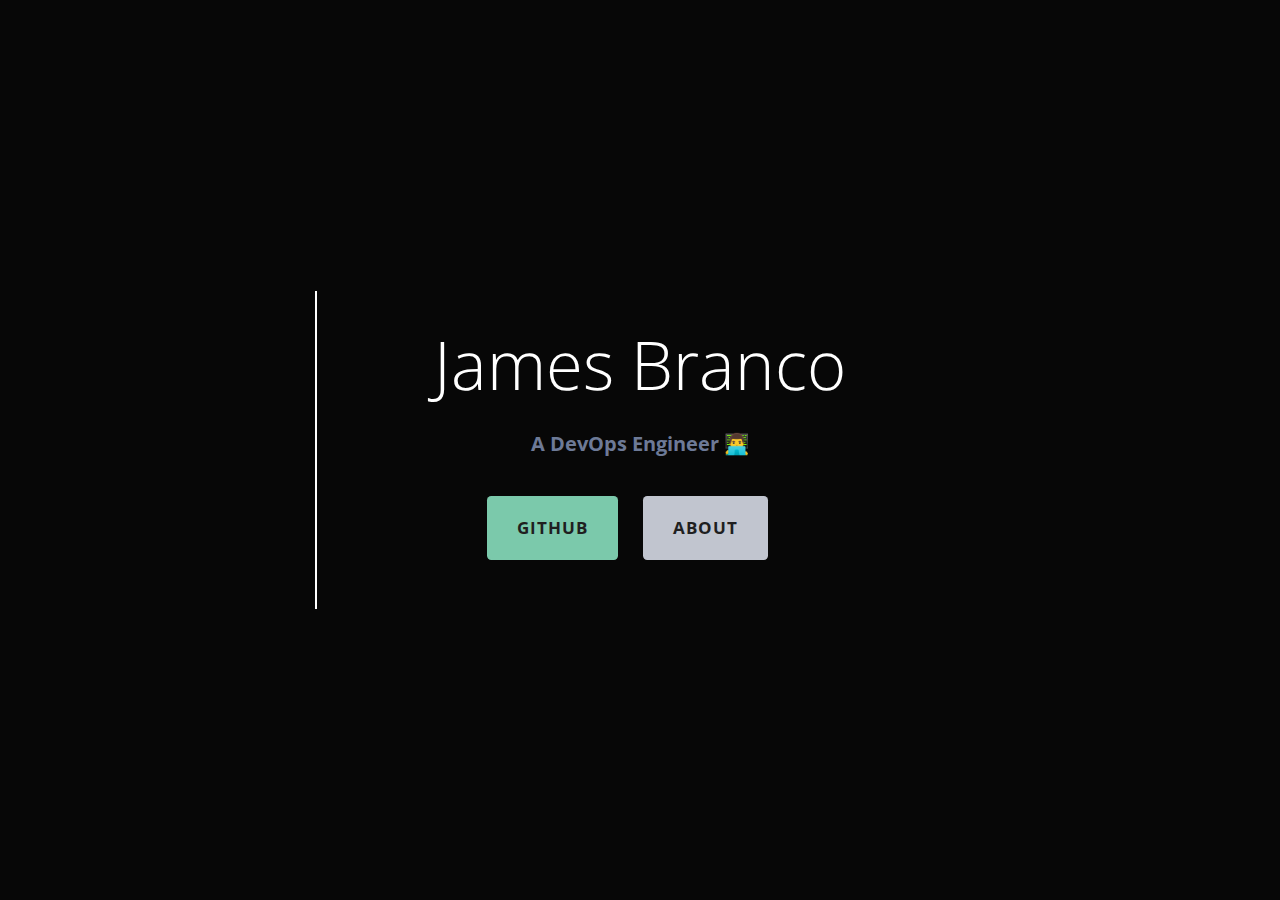
==== index.html @ d65df92a "yeet" ====
<!doctype html>
<html lang="en" class="no-js">
<head>
	<meta charset="UTF-8">
	<meta name="viewport" content="width=device-width, initial-scale=1">

	<link href='https://fonts.googleapis.com/css?family=Open+Sans:300,700,400' rel='stylesheet' type='text/css'>

	<link rel="stylesheet" href="dev/css/reset.css"> <!-- CSS reset -->
	<link rel="stylesheet" href="dev/css/style.css"> <!-- Resource style -->
	<script src="js/modernizr.js"></script> <!-- Modernizr -->
  	
	<title>branconet</title>
</head>
<body>
<section class="cd-intro">
	<div class="cd-intro-content mask-2">
		<div class="content-wrapper">
			<div>
				<h1>James Branco</h1>
				<p>A DevOps Engineer 👨‍💻</p>
				<p></p>
				<p></p>
				<div class="action-wrapper">
					<a href="https://github.com/jtmb/" class="cd-btn main-action">GitHub</a>
					<a href="/dev/index.html" class="cd-btn">About</a>
					<p></p>
					<p></p>
					<p></p>
					<p></p>
					<!-- <div class="action-wrapper">
						<a href="https://www.linkedin.com/in/james-monteiro-branco-0ab7a688/" class="cd-btn main-action">Linkdin</a>
						<a href="https://blog.branconet.com" class="cd-btn">Projects</a>			 -->
				</div>
			</div>
		</div>
	</div>
</section>
	
<script src="dev/js/jquery-2.1.4.js"></script>
<script src="dev/js/main.js"></script> <!-- Resource jQuery -->
</body>
</html>
---- dev/css/style.css ----
/* -------------------------------- 

Primary style

-------------------------------- */
*, *::after, *::before {
  box-sizing: border-box;
}

html {
  font-size: 80%;
}

body {
  font-size: 1.6rem;
  font-family: "Open Sans", sans-serif;
  color: #040404;
  background-color: #ffffff;
}

a {
  color: #070707;
  text-decoration: none;
}

/* -------------------------------- 

General Style

-------------------------------- */
.cd-intro {
  position: relative;
  height: 100vh;
  width: 100%;
  /* vertically align its content */
  display: table;
  background: #0f0f0f;
  overflow: hidden;
}

.cd-intro-content {
  /* vertically align inside its parent BACKGROUND IMAGE */ 
  display: table-cell;
  vertical-align: middle;
  text-align: center;
  padding: 0 5%;
  background: #070707;
  -webkit-font-smoothing: antialiased;
  -moz-osx-font-smoothing: grayscale;
}
.cd-intro-content h1 {
  font-size: 2.4rem;
  color: #ffffff;
}
.cd-intro-content p {
  font-size: 1.4rem;
  font-weight: 700;
  line-height: 1.4;
  margin: 1em 0;
  color: #6d7a97;
}
.cd-intro-content .action-wrapper {
  display: inline-block;
}
.cd-intro-content .action-wrapper::after {
  clear: both;
  content: "";
  display: table;
}
.cd-intro-content .action-wrapper > * {
  float: left;
}
@media only screen and (min-width: 768px) {
  .cd-intro-content h1 {
    font-size: 5.2rem;
    font-weight: 300;
  }
  .cd-intro-content p {
    font-size: 1.6rem;
    margin: 1.5em 0 1.9em;
  }
}
/* BUTTONS HERE */
.cd-btn {
  display: inline-block;
  padding: 1.2em 1.4em;
  font-size: 1.3rem;
  color: #201f1f;
  text-transform: uppercase;
  font-weight: bold;
  letter-spacing: 1px;
  background-color: #c1c5cf;
  border-radius: .25em;
  margin-right: 1.5em;
}
/* this one to add more buttons (3x) */
.cd-btn:nth-of-type(4x) {
  margin-right: 0;
}
.cd-btn.main-action {
  background-color: #7bc9ab;
}
.cd-btn.second-action {
  background-color: #7bb9c9;
}
@media only screen and (min-width: 480px) {
  .cd-btn {
    padding: 1.2em 1.6em;
  }
}
@media only screen and (min-width: 768px) {
  .cd-btn {
    padding: 1.4em 1.8em;
  }
}

.cd-intro-content h1,
.cd-intro-content h1 span,
.cd-intro-content p,
.cd-intro-content .cd-btn {
  opacity: 0;
  -webkit-animation-duration: 0.8s;
  -moz-animation-duration: 0.8s;
  animation-duration: 0.8s;
  -webkit-animation-delay: 0.3s;
  -moz-animation-delay: 0.3s;
  animation-delay: 0.3s;
  -webkit-animation-fill-mode: forwards;
  -moz-animation-fill-mode: forwards;
  animation-fill-mode: forwards;
}
.no-cssanimations .cd-intro-content h1, .no-cssanimations
.cd-intro-content h1 span, .no-cssanimations
.cd-intro-content p, .no-cssanimations
.cd-intro-content .cd-btn {
  opacity: 1;
}

/* -------------------------------- 

Bouncy 

-------------------------------- */
.bouncy.cd-intro-content h1 {
  -webkit-animation-name: cd-bounce-right;
  -moz-animation-name: cd-bounce-right;
  animation-name: cd-bounce-right;
}

.bouncy.cd-intro-content p {
  -webkit-animation-name: cd-bounce-left;
  -moz-animation-name: cd-bounce-left;
  animation-name: cd-bounce-left;
}

.bouncy.cd-intro-content h1,
.bouncy.cd-intro-content p {
  -webkit-animation-duration: 0.6s;
  -moz-animation-duration: 0.6s;
  animation-duration: 0.6s;
}

.bouncy.cd-intro-content .cd-btn {
  -webkit-animation-name: cd-bounce-rotate;
  -moz-animation-name: cd-bounce-rotate;
  animation-name: cd-bounce-rotate;
}

.bouncy.cd-intro-content .cd-btn {
  -webkit-animation-duration: 0.5s;
  -moz-animation-duration: 0.5s;
  animation-duration: 0.5s;
}

.bouncy.cd-intro-content .cd-btn.main-action {
  -webkit-animation-delay: 0.4s;
  -moz-animation-delay: 0.4s;
  animation-delay: 0.4s;
}

@-webkit-keyframes cd-bounce-right {
  0% {
    opacity: .2;
    -webkit-transform: translateX(-200px);
  }
  60% {
    opacity: .7;
    -webkit-transform: translateX(15px);
  }
  100% {
    opacity: 1;
    -webkit-transform: translateX(0);
  }
}
@-moz-keyframes cd-bounce-right {
  0% {
    opacity: .2;
    -moz-transform: translateX(-200px);
  }
  60% {
    opacity: .7;
    -moz-transform: translateX(15px);
  }
  100% {
    opacity: 1;
    -moz-transform: translateX(0);
  }
}
@keyframes cd-bounce-right {
  0% {
    opacity: .2;
    -webkit-transform: translateX(-200px);
    -moz-transform: translateX(-200px);
    -ms-transform: translateX(-200px);
    -o-transform: translateX(-200px);
    transform: translateX(-200px);
  }
  60% {
    opacity: .7;
    -webkit-transform: translateX(15px);
    -moz-transform: translateX(15px);
    -ms-transform: translateX(15px);
    -o-transform: translateX(15px);
    transform: translateX(15px);
  }
  100% {
    opacity: 1;
    -webkit-transform: translateX(0);
    -moz-transform: translateX(0);
    -ms-transform: translateX(0);
    -o-transform: translateX(0);
    transform: translateX(0);
  }
}
@-webkit-keyframes cd-bounce-left {
  0% {
    opacity: .2;
    -webkit-transform: translateX(200px);
  }
  60% {
    opacity: .7;
    -webkit-transform: translateX(-15px);
  }
  100% {
    opacity: 1;
    -webkit-transform: translateX(0);
  }
}
@-moz-keyframes cd-bounce-left {
  0% {
    opacity: .2;
    -moz-transform: translateX(200px);
  }
  60% {
    opacity: .7;
    -moz-transform: translateX(-15px);
  }
  100% {
    opacity: 1;
    -moz-transform: translateX(0);
  }
}
@keyframes cd-bounce-left {
  0% {
    opacity: .2;
    -webkit-transform: translateX(200px);
    -moz-transform: translateX(200px);
    -ms-transform: translateX(200px);
    -o-transform: translateX(200px);
    transform: translateX(200px);
  }
  60% {
    opacity: .7;
    -webkit-transform: translateX(-15px);
    -moz-transform: translateX(-15px);
    -ms-transform: translateX(-15px);
    -o-transform: translateX(-15px);
    transform: translateX(-15px);
  }
  100% {
    opacity: 1;
    -webkit-transform: translateX(0);
    -moz-transform: translateX(0);
    -ms-transform: translateX(0);
    -o-transform: translateX(0);
    transform: translateX(0);
  }
}
@-webkit-keyframes cd-bounce-rotate {
  0% {
    opacity: .2;
    -webkit-transform: perspective(800px) rotateX(-80deg);
  }
  20% {
    opacity: 1;
  }
  60% {
    -webkit-transform: perspective(800px) rotateX(20deg);
  }
  100% {
    opacity: 1;
    -webkit-transform: perspective(800px) rotateX(0);
  }
}
@-moz-keyframes cd-bounce-rotate {
  0% {
    opacity: .2;
    -moz-transform: perspective(800px) rotateX(-80deg);
  }
  20% {
    opacity: 1;
  }
  60% {
    -moz-transform: perspective(800px) rotateX(20deg);
  }
  100% {
    opacity: 1;
    -moz-transform: perspective(800px) rotateX(0);
  }
}
@keyframes cd-bounce-rotate {
  0% {
    opacity: .2;
    -webkit-transform: perspective(800px) rotateX(-80deg);
    -moz-transform: perspective(800px) rotateX(-80deg);
    -ms-transform: perspective(800px) rotateX(-80deg);
    -o-transform: perspective(800px) rotateX(-80deg);
    transform: perspective(800px) rotateX(-80deg);
  }
  20% {
    opacity: 1;
  }
  60% {
    -webkit-transform: perspective(800px) rotateX(20deg);
    -moz-transform: perspective(800px) rotateX(20deg);
    -ms-transform: perspective(800px) rotateX(20deg);
    -o-transform: perspective(800px) rotateX(20deg);
    transform: perspective(800px) rotateX(20deg);
  }
  100% {
    opacity: 1;
    -webkit-transform: perspective(800px) rotateX(0);
    -moz-transform: perspective(800px) rotateX(0);
    -ms-transform: perspective(800px) rotateX(0);
    -o-transform: perspective(800px) rotateX(0);
    transform: perspective(800px) rotateX(0);
  }
}
/* -------------------------------- 

Cut

-------------------------------- */
.cut.cd-intro-content h1 {
  position: relative;
  /* overwrite default style */
  opacity: 1;
  font-weight: 700;
  color: transparent;
}
.cut.cd-intro-content h1 span {
  /* 2 span elements are used to create the cut effect */
  display: block;
  position: absolute;
  width: 100%;
  height: 50%;
  left: 0;
  overflow: hidden;
  color: #ffffff;
}
.cut.cd-intro-content h1 span:first-of-type {
  top: 0;
}
.cut.cd-intro-content h1 span:last-of-type {
  bottom: 0;
}
.cut.cd-intro-content h1 span:first-of-type::before,
.cut.cd-intro-content h1 span:last-of-type::after {
  /* span:first-of-type::before - top half of the text */
  /* span:last-of-type::after - bottom half of the text */
  content: attr(data-content);
  position: absolute;
  width: 100%;
  left: 0;
  color: #ffffff;
}
.cut.cd-intro-content h1 span:first-of-type::before {
  top: 0;
}
.cut.cd-intro-content h1 span:last-of-type::after {
  bottom: 0;
}

.cut.cd-intro-content .cd-btn {
  /* overwrite default style */
  margin-right: 0;
  border-radius: 0;
}

.cut.cd-intro-content h1 span,
.cut.cd-intro-content p,
.cut.cd-intro-content .cd-btn {
  -webkit-animation-duration: 0.6s;
  -moz-animation-duration: 0.6s;
  animation-duration: 0.6s;
}

.cut.cd-intro-content h1 span,
.cut.cd-intro-content p {
  -webkit-animation-name: cd-slide-left;
  -moz-animation-name: cd-slide-left;
  animation-name: cd-slide-left;
}

.cut.cd-intro-content h1 span:first-of-type {
  -webkit-animation-delay: 0.4s;
  -moz-animation-delay: 0.4s;
  animation-delay: 0.4s;
}

.cut.cd-intro-content p {
  -webkit-animation-delay: 0.5s;
  -moz-animation-delay: 0.5s;
  animation-delay: 0.5s;
}

.cut.cd-intro-content .cd-btn {
  -webkit-animation-name: cd-slide-left-btn;
  -moz-animation-name: cd-slide-left-btn;
  animation-name: cd-slide-left-btn;
  -webkit-animation-delay: 0.55s;
  -moz-animation-delay: 0.55s;
  animation-delay: 0.55s;
}

@-webkit-keyframes cd-slide-left {
  0% {
    opacity: 1;
    -webkit-transform: translateX(100vw);
  }
  100% {
    opacity: 1;
    -webkit-transform: translateX(0);
  }
}
@-moz-keyframes cd-slide-left {
  0% {
    opacity: 1;
    -moz-transform: translateX(100vw);
  }
  100% {
    opacity: 1;
    -moz-transform: translateX(0);
  }
}
@keyframes cd-slide-left {
  0% {
    opacity: 1;
    -webkit-transform: translateX(100vw);
    -moz-transform: translateX(100vw);
    -ms-transform: translateX(100vw);
    -o-transform: translateX(100vw);
    transform: translateX(100vw);
  }
  100% {
    opacity: 1;
    -webkit-transform: translateX(0);
    -moz-transform: translateX(0);
    -ms-transform: translateX(0);
    -o-transform: translateX(0);
    transform: translateX(0);
  }
}
@-webkit-keyframes cd-slide-left-btn {
  0% {
    opacity: 1;
    -webkit-transform: translateX(150vw);
  }
  100% {
    opacity: 1;
    -webkit-transform: translateX(0);
  }
}
@-moz-keyframes cd-slide-left-btn {
  0% {
    opacity: 1;
    -moz-transform: translateX(150vw);
  }
  100% {
    opacity: 1;
    -moz-transform: translateX(0);
  }
}
@keyframes cd-slide-left-btn {
  0% {
    opacity: 1;
    -webkit-transform: translateX(150vw);
    -moz-transform: translateX(150vw);
    -ms-transform: translateX(150vw);
    -o-transform: translateX(150vw);
    transform: translateX(150vw);
  }
  100% {
    opacity: 1;
    -webkit-transform: translateX(0);
    -moz-transform: translateX(0);
    -ms-transform: translateX(0);
    -o-transform: translateX(0);
    transform: translateX(0);
  }
}
/* -------------------------------- 

Reveal

-------------------------------- */
.reveal.cd-intro-content h1 {
  position: relative;
  /* overwrite default style */
  opacity: 1;
  font-weight: 700;
  /* <h1> text is not visible - it is used only as a container for the ::after element */
  color: transparent;
  overflow: hidden;
}
.reveal.cd-intro-content h1::after {
  /* this is the animated text */
  content: attr(data-content);
  position: absolute;
  top: 0;
  left: 0;
  height: 100%;
  width: 100%;
  color: #ffffff;
  opacity: 0;
  -webkit-animation-name: cd-reveal-up;
  -moz-animation-name: cd-reveal-up;
  animation-name: cd-reveal-up;
  -webkit-animation-fill-mode: forwards;
  -moz-animation-fill-mode: forwards;
  animation-fill-mode: forwards;
}
.no-cssanimations .reveal.cd-intro-content h1::after {
  opacity: 1;
}
@media only screen and (min-width: 768px) {
  .reveal.cd-intro-content h1 {
    -webkit-transform: translateY(5px);
    -moz-transform: translateY(5px);
    -ms-transform: translateY(5px);
    -o-transform: translateY(5px);
    transform: translateY(5px);
  }
}

.reveal.cd-intro-content p {
  position: relative;
  margin: 0;
  padding: 1em;
  background-color: #0a0a0a;
  -webkit-animation-name: cd-reveal-down;
  -moz-animation-name: cd-reveal-down;
  animation-name: cd-reveal-down;
}
@media only screen and (min-width: 1170px) {
  .reveal.cd-intro-content p {
    padding: 1em 1.6em;
  }
}

.reveal.cd-intro-content h1::after,
.reveal.cd-intro-content p {
  -webkit-animation-duration: 0.4s;
  -moz-animation-duration: 0.4s;
  animation-duration: 0.4s;
  -webkit-animation-delay: 0.7s;
  -moz-animation-delay: 0.7s;
  animation-delay: 0.7s;
}

.reveal.cd-intro-content .action-wrapper {
  position: relative;
  overflow: hidden;
}
.reveal.cd-intro-content .action-wrapper::before {
  /* this is the loading bar */
  content: '';
  position: absolute;
  top: 0;
  left: 0;
  height: 3px;
  width: 100%;
  background-color: #070707;
  -webkit-animation: cd-loading 0.4s 0.3s backwards;
  -moz-animation: cd-loading 0.4s 0.3s backwards;
  animation: cd-loading 0.4s 0.3s backwards;
}
.reveal.cd-intro-content .action-wrapper .cd-btn {
  display: block;
  opacity: 1;
  max-width: 200px;
  margin: 1em auto 0;
}
@media only screen and (min-width: 768px) {
  .reveal.cd-intro-content .action-wrapper .cd-btn {
    display: inline-block;
    margin: 0 0 0 1em;
  }
}

@-webkit-keyframes cd-reveal-up {
  0% {
    opacity: 1;
    -webkit-transform: translateY(100%);
  }
  100% {
    opacity: 1;
    -webkit-transform: translateY(0);
  }
}
@-moz-keyframes cd-reveal-up {
  0% {
    opacity: 1;
    -moz-transform: translateY(100%);
  }
  100% {
    opacity: 1;
    -moz-transform: translateY(0);
  }
}
@keyframes cd-reveal-up {
  0% {
    opacity: 1;
    -webkit-transform: translateY(100%);
    -moz-transform: translateY(100%);
    -ms-transform: translateY(100%);
    -o-transform: translateY(100%);
    transform: translateY(100%);
  }
  100% {
    opacity: 1;
    -webkit-transform: translateY(0);
    -moz-transform: translateY(0);
    -ms-transform: translateY(0);
    -o-transform: translateY(0);
    transform: translateY(0);
  }
}
@-webkit-keyframes cd-reveal-down {
  0% {
    opacity: 1;
    -webkit-transform: translateY(-100%);
  }
  100% {
    opacity: 1;
    -webkit-transform: translateY(0);
  }
}
@-moz-keyframes cd-reveal-down {
  0% {
    opacity: 1;
    -moz-transform: translateY(-100%);
  }
  100% {
    opacity: 1;
    -moz-transform: translateY(0);
  }
}
@keyframes cd-reveal-down {
  0% {
    opacity: 1;
    -webkit-transform: translateY(-100%);
    -moz-transform: translateY(-100%);
    -ms-transform: translateY(-100%);
    -o-transform: translateY(-100%);
    transform: translateY(-100%);
  }
  100% {
    opacity: 1;
    -webkit-transform: translateY(0);
    -moz-transform: translateY(0);
    -ms-transform: translateY(0);
    -o-transform: translateY(0);
    transform: translateY(0);
  }
}
@-webkit-keyframes cd-loading {
  0% {
    -webkit-transform: scaleX(0);
  }
  100% {
    -webkit-transform: scaleX(1);
  }
}
@-moz-keyframes cd-loading {
  0% {
    -moz-transform: scaleX(0);
  }
  100% {
    -moz-transform: scaleX(1);
  }
}
@keyframes cd-loading {
  0% {
    -webkit-transform: scaleX(0);
    -moz-transform: scaleX(0);
    -ms-transform: scaleX(0);
    -o-transform: scaleX(0);
    transform: scaleX(0);
  }
  100% {
    -webkit-transform: scaleX(1);
    -moz-transform: scaleX(1);
    -ms-transform: scaleX(1);
    -o-transform: scaleX(1);
    transform: scaleX(1);
  }
}
/* -------------------------------- 

Mask

-------------------------------- */
.mask.cd-intro-content h1 {
  position: relative;
  padding-bottom: 10px;
  /* overwrite default style */
  opacity: 1;
  font-weight: 700;
  /* <h1> text is not visible - it is used only as a container for the ::after element */
  color: transparent;
  overflow: hidden;
}
.mask.cd-intro-content h1::after {
  /* this is the animated text */
  content: attr(data-content);
  position: absolute;
  top: 0;
  left: 0;
  height: 100%;
  width: 100%;
  color: #ffffff;
  -webkit-animation-name: cd-reveal-up;
  -moz-animation-name: cd-reveal-up;
  animation-name: cd-reveal-up;
  -webkit-animation-fill-mode: backwards;
  -moz-animation-fill-mode: backwards;
  animation-fill-mode: backwards;
}
.mask.cd-intro-content h1 span {
  position: relative;
  display: inline-block;
  opacity: 1;
}
.mask.cd-intro-content h1 span::before {
  /* this is the loading bar */
  content: '';
  position: absolute;
  top: calc(100% + 8px);
  left: -1em;
  height: 2px;
  width: calc(100% + 2em);
  background-color: #ffffff;
  -webkit-animation: cd-loading-mask 1s 0.3s both;
  -moz-animation: cd-loading-mask 1s 0.3s both;
  animation: cd-loading-mask 1s 0.3s both;
}
@media only screen and (min-width: 768px) {
  .mask.cd-intro-content h1 {
    padding-bottom: 20px;
  }
  .mask.cd-intro-content h1 span::before {
    top: calc(100% + 18px);
  }
}

.mask.cd-intro-content p {
  position: relative;
  margin: 0;
  padding: 10px 0 0;
  -webkit-animation-name: cd-reveal-down;
  -moz-animation-name: cd-reveal-down;
  animation-name: cd-reveal-down;
}
@media only screen and (min-width: 768px) {
  .mask.cd-intro-content p {
    padding-top: 20px;
  }
}

.mask.cd-intro-content h1::after,
.mask.cd-intro-content p {
  -webkit-animation-duration: 0.4s;
  -moz-animation-duration: 0.4s;
  animation-duration: 0.4s;
  -webkit-animation-delay: 0.7s;
  -moz-animation-delay: 0.7s;
  animation-delay: 0.7s;
}

.mask.cd-intro-content .action-wrapper {
  overflow: hidden;
}
.mask.cd-intro-content .action-wrapper .cd-btn {
  opacity: 1;
  margin: 0 0 0 1.5em;
}
.mask.cd-intro-content .action-wrapper .cd-btn:first-of-type {
  margin-left: 0;
}

@-webkit-keyframes cd-loading-mask {
  0%, 100% {
    -webkit-transform: scaleX(0);
  }
  40%, 60% {
    -webkit-transform: scaleX(1);
  }
}
@-moz-keyframes cd-loading-mask {
  0%, 100% {
    -moz-transform: scaleX(0);
  }
  40%, 60% {
    -moz-transform: scaleX(1);
  }
}
@keyframes cd-loading-mask {
  0%, 100% {
    -webkit-transform: scaleX(0);
    -moz-transform: scaleX(0);
    -ms-transform: scaleX(0);
    -o-transform: scaleX(0);
    transform: scaleX(0);
  }
  40%, 60% {
    -webkit-transform: scaleX(1);
    -moz-transform: scaleX(1);
    -ms-transform: scaleX(1);
    -o-transform: scaleX(1);
    transform: scaleX(1);
  }
}
/* -------------------------------- 

Mask 2

-------------------------------- */
.mask-2.cd-intro-content * {
  /* overwrite default style */
  opacity: 1;
}

.mask-2.cd-intro-content .content-wrapper {
  position: relative;
  width: 100%;
  max-width: 650px;
  margin: 0 auto;
  padding: 2em 0;
  overflow: hidden;
}
.mask-2.cd-intro-content .content-wrapper::before {
  /* vertical bar */
  content: '';
  position: absolute;
  z-index: 2;
  top: 0;
  left: 0;
  height: 100%;
  width: 2px;
  background-color: #ffffff;
  -webkit-animation: cd-pulse 1.3s 0.3s both;
  -moz-animation: cd-pulse 1.3s 0.3s both;
  animation: cd-pulse 1.3s 0.3s both;
}
.no-cssanimations .mask-2.cd-intro-content .content-wrapper::before {
  opacity: 0;
}
.mask-2.cd-intro-content .content-wrapper > div {
  /* wrap the entire content */
  position: relative;
  z-index: 1;
}

.mask-2.cd-intro-content .content-wrapper,
.mask-2.cd-intro-content .content-wrapper > div {
  -webkit-animation-duration: 0.5s;
  -moz-animation-duration: 0.5s;
  animation-duration: 0.5s;
  -webkit-animation-delay: 1.1s;
  -moz-animation-delay: 1.1s;
  animation-delay: 1.1s;
  -webkit-animation-fill-mode: backwards;
  -moz-animation-fill-mode: backwards;
  animation-fill-mode: backwards;
}

.mask-2.cd-intro-content .content-wrapper {
  -webkit-animation-name: cd-mask-wrapper;
  -moz-animation-name: cd-mask-wrapper;
  animation-name: cd-mask-wrapper;
}

.mask-2.cd-intro-content .content-wrapper > div {
  -webkit-animation-name: cd-mask-content;
  -moz-animation-name: cd-mask-content;
  animation-name: cd-mask-content;
}

@-webkit-keyframes cd-mask-wrapper {
  0% {
    -webkit-transform: translateX(50%);
  }
  100% {
    -webkit-transform: translateX(0);
  }
}
@-moz-keyframes cd-mask-wrapper {
  0% {
    -moz-transform: translateX(50%);
  }
  100% {
    -moz-transform: translateX(0);
  }
}
@keyframes cd-mask-wrapper {
  0% {
    -webkit-transform: translateX(50%);
    -moz-transform: translateX(50%);
    -ms-transform: translateX(50%);
    -o-transform: translateX(50%);
    transform: translateX(50%);
  }
  100% {
    -webkit-transform: translateX(0);
    -moz-transform: translateX(0);
    -ms-transform: translateX(0);
    -o-transform: translateX(0);
    transform: translateX(0);
  }
}
@-webkit-keyframes cd-mask-content {
  0% {
    -webkit-transform: translateX(-100%);
  }
  100% {
    -webkit-transform: translateX(0);
  }
}
@-moz-keyframes cd-mask-content {
  0% {
    -moz-transform: translateX(-100%);
  }
  100% {
    -moz-transform: translateX(0);
  }
}
@keyframes cd-mask-content {
  0% {
    -webkit-transform: translateX(-100%);
    -moz-transform: translateX(-100%);
    -ms-transform: translateX(-100%);
    -o-transform: translateX(-100%);
    transform: translateX(-100%);
  }
  100% {
    -webkit-transform: translateX(0);
    -moz-transform: translateX(0);
    -ms-transform: translateX(0);
    -o-transform: translateX(0);
    transform: translateX(0);
  }
}
@-webkit-keyframes cd-pulse {
  0%, 30.8% {
    opacity: 0;
  }
  15.4%, 46.2%, 61.5%, 70% {
    opacity: 1;
  }
  100% {
    opacity: 0;
  }
}
@-moz-keyframes cd-pulse {
  0%, 30.8% {
    opacity: 0;
  }
  15.4%, 46.2%, 61.5%, 70% {
    opacity: 1;
  }
  100% {
    opacity: 0;
  }
}
@keyframes cd-pulse {
  0%, 30.8% {
    opacity: 0;
  }
  15.4%, 46.2%, 61.5%, 70% {
    opacity: 1;
  }
  100% {
    opacity: 0;
  }
}
/* -------------------------------- 

scale

-------------------------------- */
.scale.cd-intro-content * {
  /* overwrite default style */
  opacity: 1;
}

.scale.cd-intro-content {
  /* overwrite default style */
  background-color: transparent;
  /* Force hardware acceleration */
  -webkit-transform: translateZ(0);
  -moz-transform: translateZ(0);
  -ms-transform: translateZ(0);
  -o-transform: translateZ(0);
  transform: translateZ(0);
  -webkit-backface-visibility: hidden;
  backface-visibility: hidden;
  -webkit-animation: cd-scale-in 0.6s 0.3s both;
  -moz-animation: cd-scale-in 0.6s 0.3s both;
  animation: cd-scale-in 0.6s 0.3s both;
}

@-webkit-keyframes cd-scale-in {
  0% {
    opacity: 0;
    -webkit-transform: scale(3);
  }
  100% {
    opacity: 1;
    -webkit-transform: scale(1);
  }
}
@-moz-keyframes cd-scale-in {
  0% {
    opacity: 0;
    -moz-transform: scale(3);
  }
  100% {
    opacity: 1;
    -moz-transform: scale(1);
  }
}
@keyframes cd-scale-in {
  0% {
    opacity: 0;
    -webkit-transform: scale(3);
    -moz-transform: scale(3);
    -ms-transform: scale(3);
    -o-transform: scale(3);
    transform: scale(3);
  }
  100% {
    opacity: 1;
    -webkit-transform: scale(1);
    -moz-transform: scale(1);
    -ms-transform: scale(1);
    -o-transform: scale(1);
    transform: scale(1);
  }
}
/* -------------------------------- 

Parallax

-------------------------------- */
.parallax.cd-intro-content * {
  /* overwrite default style */
  opacity: 1;
}

.parallax.cd-intro-content h1 span,
.parallax.cd-intro-content p span {
  position: relative;
  display: inline-block;
  padding: .5em 1em;
  /* span text is not visible */
  color: transparent;
}
.parallax.cd-intro-content h1 span::before, .parallax.cd-intro-content h1 span::after,
.parallax.cd-intro-content p span::before,
.parallax.cd-intro-content p span::after {
  position: absolute;
  left: 0;
  width: 100%;
}
.parallax.cd-intro-content h1 span::before,
.parallax.cd-intro-content p span::before {
  /* this is used to create the background colored layer */
  content: '';
  height: 100%;
  top: 0;
  background-color: #050505;
}
.parallax.cd-intro-content h1 span::after,
.parallax.cd-intro-content p span::after {
  /* this is used to create the text */
  content: attr(data-content);
  top: .5em;
}

.parallax.cd-intro-content h1 {
  font-size: 2.2rem;
}
.parallax.cd-intro-content h1 span::after {
  color: #ffffff;
}
@media only screen and (min-width: 768px) {
  .parallax.cd-intro-content h1 {
    font-size: 5.4rem;
  }
}

.parallax.cd-intro-content p span::after {
  color: #6d7a97;
}

.parallax .cd-btn {
  color: #050505;
  background-color: #ffffff;
  margin-top: .6em;
  /* overwrite default style */
  border-radius: 0;
  margin-right: 0;
}
.parallax .cd-btn.main-action {
  background-color: #fb5e58;
  color: #ffffff;
  padding: 1.8em 2.2em;
  margin-top: 0;
}
@media only screen and (min-width: 768px) {
  .parallax .cd-btn.main-action {
    padding: 2em 3em;
  }
}

.parallax.cd-intro-content h1 span::after,
.parallax.cd-intro-content h1 span::before,
.parallax.cd-intro-content p span::after,
.parallax.cd-intro-content p span::before,
.parallax.cd-intro-content .cd-btn {
  -webkit-animation-name: cd-slide-up;
  -moz-animation-name: cd-slide-up;
  animation-name: cd-slide-up;
  -webkit-animation-duration: 0.4s;
  -moz-animation-duration: 0.4s;
  animation-duration: 0.4s;
  -webkit-animation-fill-mode: backwards;
  -moz-animation-fill-mode: backwards;
  animation-fill-mode: backwards;
}

.parallax.cd-intro-content h1 span::after {
  -webkit-animation-delay: 0.3s;
  -moz-animation-delay: 0.3s;
  animation-delay: 0.3s;
}

.parallax.cd-intro-content h1 span::before {
  -webkit-animation-delay: 0.4s;
  -moz-animation-delay: 0.4s;
  animation-delay: 0.4s;
}

.parallax.cd-intro-content p span::after {
  -webkit-animation-delay: 0.5s;
  -moz-animation-delay: 0.5s;
  animation-delay: 0.5s;
}

.parallax.cd-intro-content p span::before {
  -webkit-animation-delay: 0.6s;
  -moz-animation-delay: 0.6s;
  animation-delay: 0.6s;
}

.parallax.cd-intro-content .cd-btn {
  -webkit-animation-delay: 0.7s;
  -moz-animation-delay: 0.7s;
  animation-delay: 0.7s;
}

.parallax.cd-intro-content .cd-btn.main-action {
  -webkit-animation-delay: 0.8s;
  -moz-animation-delay: 0.8s;
  animation-delay: 0.8s;
}

@-webkit-keyframes cd-slide-up {
  0% {
    opacity: 0;
    -webkit-transform: translateY(30vh);
  }
  100% {
    opacity: 1;
    -webkit-transform: translateY(0);
  }
}
@-moz-keyframes cd-slide-up {
  0% {
    opacity: 0;
    -moz-transform: translateY(30vh);
  }
  100% {
    opacity: 1;
    -moz-transform: translateY(0);
  }
}
@keyframes cd-slide-up {
  0% {
    opacity: 0;
    -webkit-transform: translateY(30vh);
    -moz-transform: translateY(30vh);
    -ms-transform: translateY(30vh);
    -o-transform: translateY(30vh);
    transform: translateY(30vh);
  }
  100% {
    opacity: 1;
    -webkit-transform: translateY(0);
    -moz-transform: translateY(0);
    -ms-transform: translateY(0);
    -o-transform: translateY(0);
    transform: translateY(0);
  }
}
/* -------------------------------- 

Video 

-------------------------------- */

.cd-intro.video {
  display: block;
}

.video.cd-intro-content {
  display: block;
  height: 100%;
  position: relative;
}
.video.cd-intro-content * {
  opacity: 1;
}
.video.cd-intro-content .svg-wrapper {
  position: absolute;
  z-index: 2;
  top: 0;
  left: 0;
  height: 100%;
  width: 100%;
}
.video.cd-intro-content svg {
  position: absolute;
  left: 50%;
  top: 50%;
  bottom: auto;
  right: auto;
  -webkit-transform: translateX(-50%) translateY(-50%);
  -moz-transform: translateX(-50%) translateY(-50%);
  -ms-transform: translateX(-50%) translateY(-50%);
  -o-transform: translateX(-50%) translateY(-50%);
  transform: translateX(-50%) translateY(-50%);
  opacity: 0.8;
}
.video.cd-intro-content svg.svg-mask {
  /* this is the svg mask used on desktop version */
  display: none;
}
.video.cd-intro-content p, .video.cd-intro-content .action-wrapper {
  position: absolute;
  z-index: 3;
  left: 50%;
  -webkit-transform: translate(-50%, -50%);
  -moz-transform: translate(-50%, -50%);
  -ms-transform: translate(-50%, -50%);
  -o-transform: translate(-50%, -50%);
  transform: translate(-50%, -50%);
}
.video.cd-intro-content p {
  bottom: calc(50% + 80px);
  margin: 0;
  color: #040404;
  min-width: 90%;
}
.video.cd-intro-content .action-wrapper {
  top: calc(50% + 120px);
  min-width: 295px;
}
.video.cd-intro-content .cd-btn {
  background-color: rgba(4, 4, 4, 0.4);
}
.video.cd-intro-content .cd-btn.main-action {
  background-color: #fb5e58;
}
@media only screen and (min-width: 768px) {
  .video.cd-intro-content svg.svg-mask-mobile {
    display: none;
  }
  .video.cd-intro-content svg.svg-mask {
    display: block;
  }
  .video.cd-intro-content p {
    bottom: calc(50% + 40px);
  }
  .video.cd-intro-content .action-wrapper {
    top: calc(50% + 80px);
  }
}

.cd-bg-video-wrapper {
  /* background cover video */
  position: absolute;
  z-index: 1;
  top: 0;
  left: 0;
  width: 100%;
  height: 100%;
  overflow: hidden;
  background: url(../assets/bg-img.jpg) no-repeat center center;
  background-size: cover;
}
.cd-bg-video-wrapper video {
  /* you won't see this element in the html, but it will be injected using js */
  display: block;
  position: absolute;
  left: 50%;
  top: 50%;
  bottom: auto;
  right: auto;
  -webkit-transform: translateX(-50%) translateY(-50%);
  -moz-transform: translateX(-50%) translateY(-50%);
  -ms-transform: translateX(-50%) translateY(-50%);
  -o-transform: translateX(-50%) translateY(-50%);
  transform: translateX(-50%) translateY(-50%);
  min-height: 100%;
  min-width: 100%;
  max-width: none;
  height: auto;
  width: auto;
}
.cd-bg-video-wrapper::after {
  /* never visible - this is used in jQuery to check the current MQ */
  display: none;
  content: 'mobile';
}
@media only screen and (min-width: 768px) {
  .cd-bg-video-wrapper::after {
    content: 'desktop';
  }
}

img {
  border-radius: 50%;
}
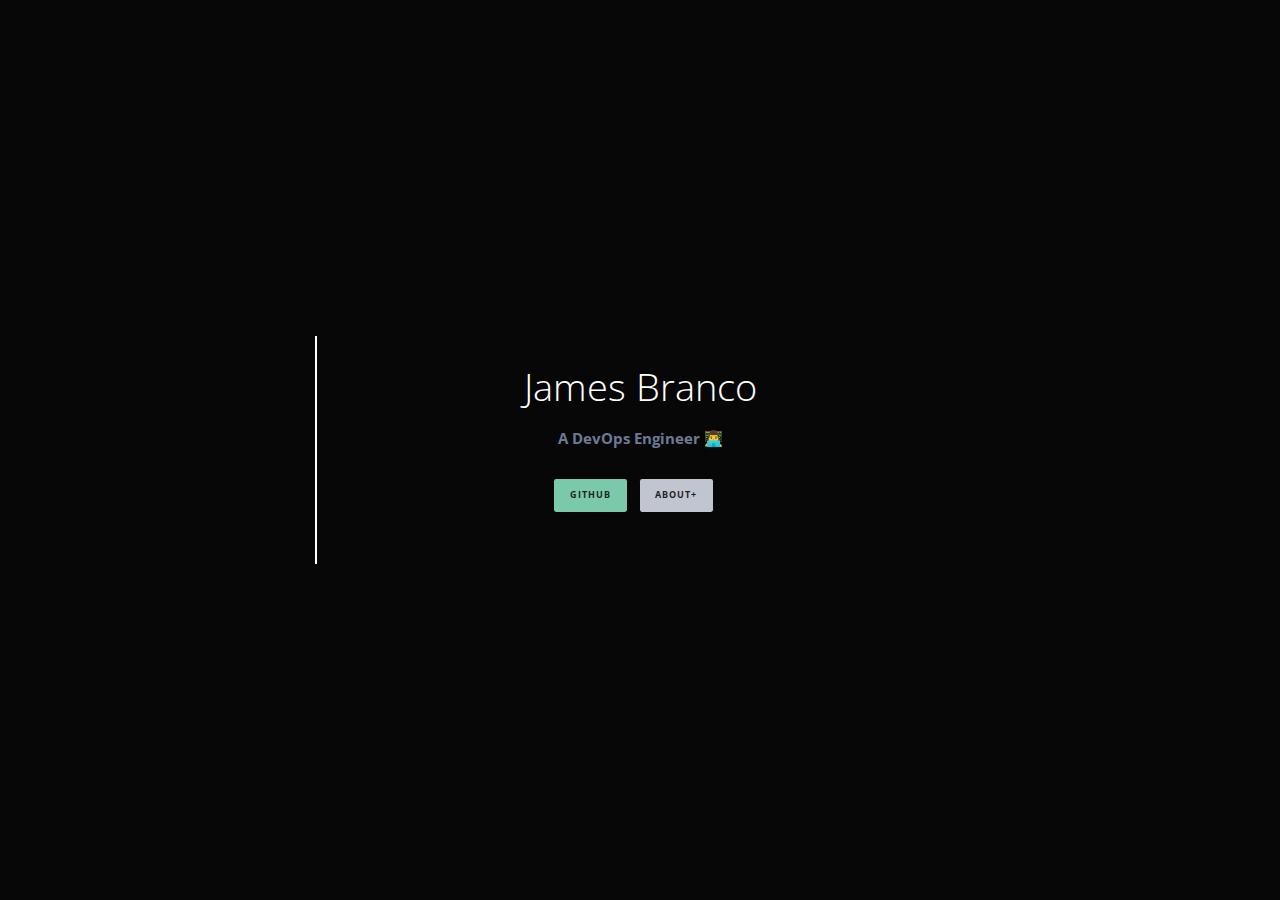
==== commit ea284919: "test" ====
--- a/index.html
+++ b/index.html
@@ -23,7 +23,7 @@
 				<p></p>
 				<div class="action-wrapper">
 					<a href="https://github.com/jtmb/" class="cd-btn main-action">GitHub</a>
-					<a href="/dev/index.html" class="cd-btn">About</a>
+					<a href="/dev/index.html" class="cd-btn">About+</a>
 					<p></p>
 					<p></p>
 					<p></p>
--- a/dev/css/style.css
+++ b/dev/css/style.css
@@ -8,7 +8,7 @@
 }
 
 html {
-  font-size: 80%;
+  font-size: 60%;
 }
 
 body {
@@ -72,7 +72,7 @@
 }
 @media only screen and (min-width: 768px) {
   .cd-intro-content h1 {
-    font-size: 5.2rem;
+    font-size: 4rem;
     font-weight: 300;
   }
   .cd-intro-content p {
@@ -84,7 +84,7 @@
 .cd-btn {
   display: inline-block;
   padding: 1.2em 1.4em;
-  font-size: 1.3rem;
+  font-size: 0.9rem;
   color: #201f1f;
   text-transform: uppercase;
   font-weight: bold;
@@ -95,7 +95,7 @@
 }
 /* this one to add more buttons (3x) */
 .cd-btn:nth-of-type(4x) {
-  margin-right: 0;
+  margin-right: ;
 }
 .cd-btn.main-action {
   background-color: #7bc9ab;
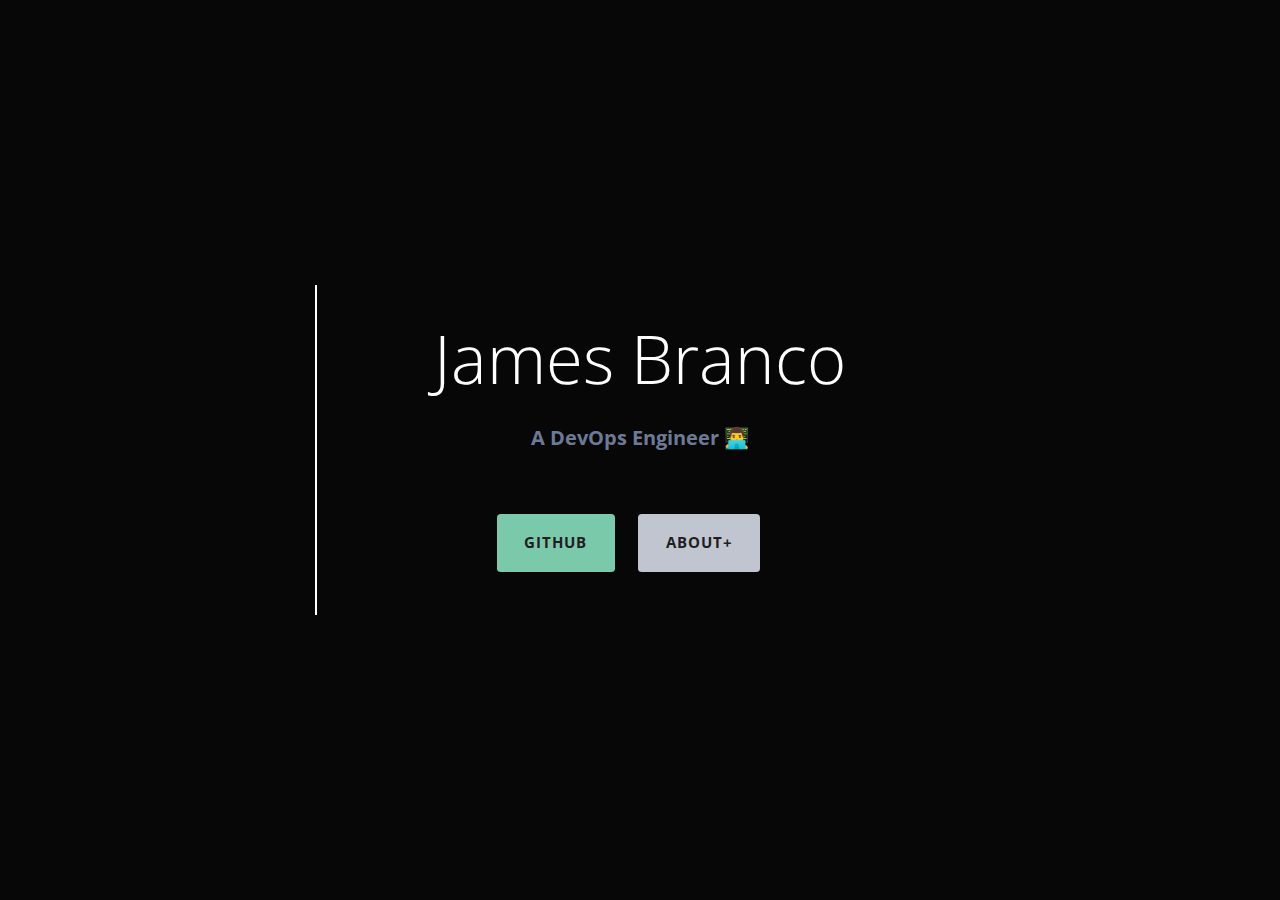
==== commit e107767f: "ok" ====
--- a/index.html
+++ b/index.html
@@ -19,8 +19,6 @@
 			<div>
 				<h1>James Branco</h1>
 				<p>A DevOps Engineer 👨‍💻</p>
-				<p></p>
-				<p></p>
 				<div class="action-wrapper">
 					<a href="https://github.com/jtmb/" class="cd-btn main-action">GitHub</a>
 					<a href="/dev/index.html" class="cd-btn">About+</a>
--- a/dev/css/style.css
+++ b/dev/css/style.css
@@ -8,7 +8,7 @@
 }
 
 html {
-  font-size: 60%;
+  font-size: 80%;
 }
 
 body {
@@ -37,7 +37,6 @@
   background: #0f0f0f;
   overflow: hidden;
 }
-
 .cd-intro-content {
   /* vertically align inside its parent BACKGROUND IMAGE */ 
   display: table-cell;
@@ -70,9 +69,9 @@
 .cd-intro-content .action-wrapper > * {
   float: left;
 }
-@media only screen and (min-width: 768px) {
+@media only screen and (min-width: 500px) and (max-width: 10000000px) {
   .cd-intro-content h1 {
-    font-size: 4rem;
+    font-size: 5.2rem;
     font-weight: 300;
   }
   .cd-intro-content p {
@@ -84,7 +83,7 @@
 .cd-btn {
   display: inline-block;
   padding: 1.2em 1.4em;
-  font-size: 0.9rem;
+  font-size: 1.2rem;
   color: #201f1f;
   text-transform: uppercase;
   font-weight: bold;
@@ -92,10 +91,11 @@
   background-color: #c1c5cf;
   border-radius: .25em;
   margin-right: 1.5em;
+  margin-top: 1.5em;
 }
 /* this one to add more buttons (3x) */
 .cd-btn:nth-of-type(4x) {
-  margin-right: ;
+  margin-right: 1em;
 }
 .cd-btn.main-action {
   background-color: #7bc9ab;
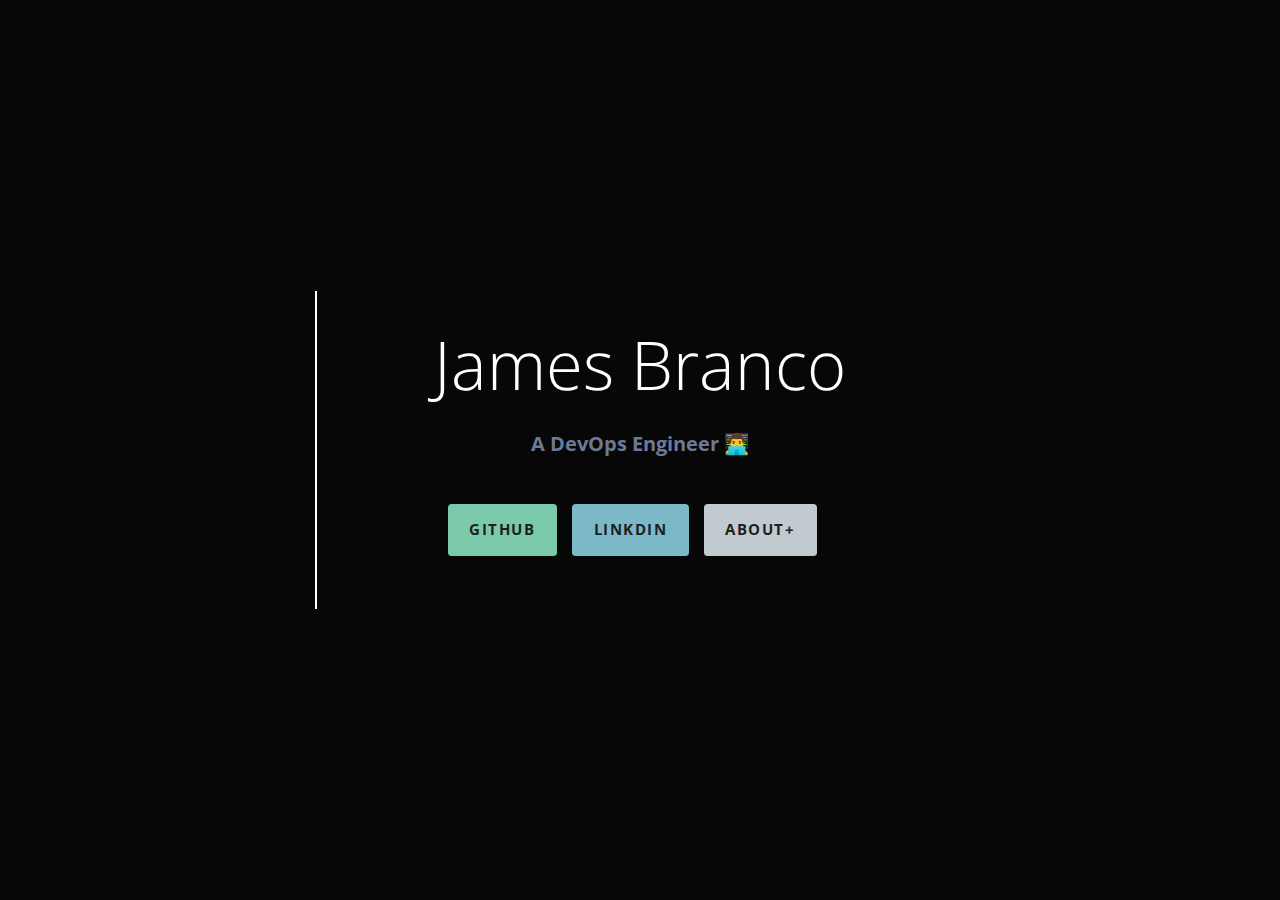
==== commit b4b51a6b: "yass queen" ====
--- a/index.html
+++ b/index.html
@@ -21,6 +21,7 @@
 				<p>A DevOps Engineer 👨‍💻</p>
 				<div class="action-wrapper">
 					<a href="https://github.com/jtmb/" class="cd-btn main-action">GitHub</a>
+					<a href="https://www.linkedin.com/in/james-monteiro-branco-0ab7a688/" class="cd-btn second-action">Linkdin</a>
 					<a href="/dev/index.html" class="cd-btn">About+</a>
 					<p></p>
 					<p></p>
--- a/dev/css/style.css
+++ b/dev/css/style.css
@@ -87,14 +87,14 @@
   color: #201f1f;
   text-transform: uppercase;
   font-weight: bold;
-  letter-spacing: 1px;
-  background-color: #c1c5cf;
+  letter-spacing: 1.5px;
+  background-color: #c1cbcf;
   border-radius: .25em;
-  margin-right: 1.5em;
-  margin-top: 1.5em;
+  margin-right: 1em;
+  margin-top: 0.5em; 
 }
 /* this one to add more buttons (3x) */
-.cd-btn:nth-of-type(4x) {
+.cd-btn:nth-of-type(5x) {
   margin-right: 1em;
 }
 .cd-btn.main-action {
@@ -102,16 +102,6 @@
 }
 .cd-btn.second-action {
   background-color: #7bb9c9;
-}
-@media only screen and (min-width: 480px) {
-  .cd-btn {
-    padding: 1.2em 1.6em;
-  }
-}
-@media only screen and (min-width: 768px) {
-  .cd-btn {
-    padding: 1.4em 1.8em;
-  }
 }
 
 .cd-intro-content h1,
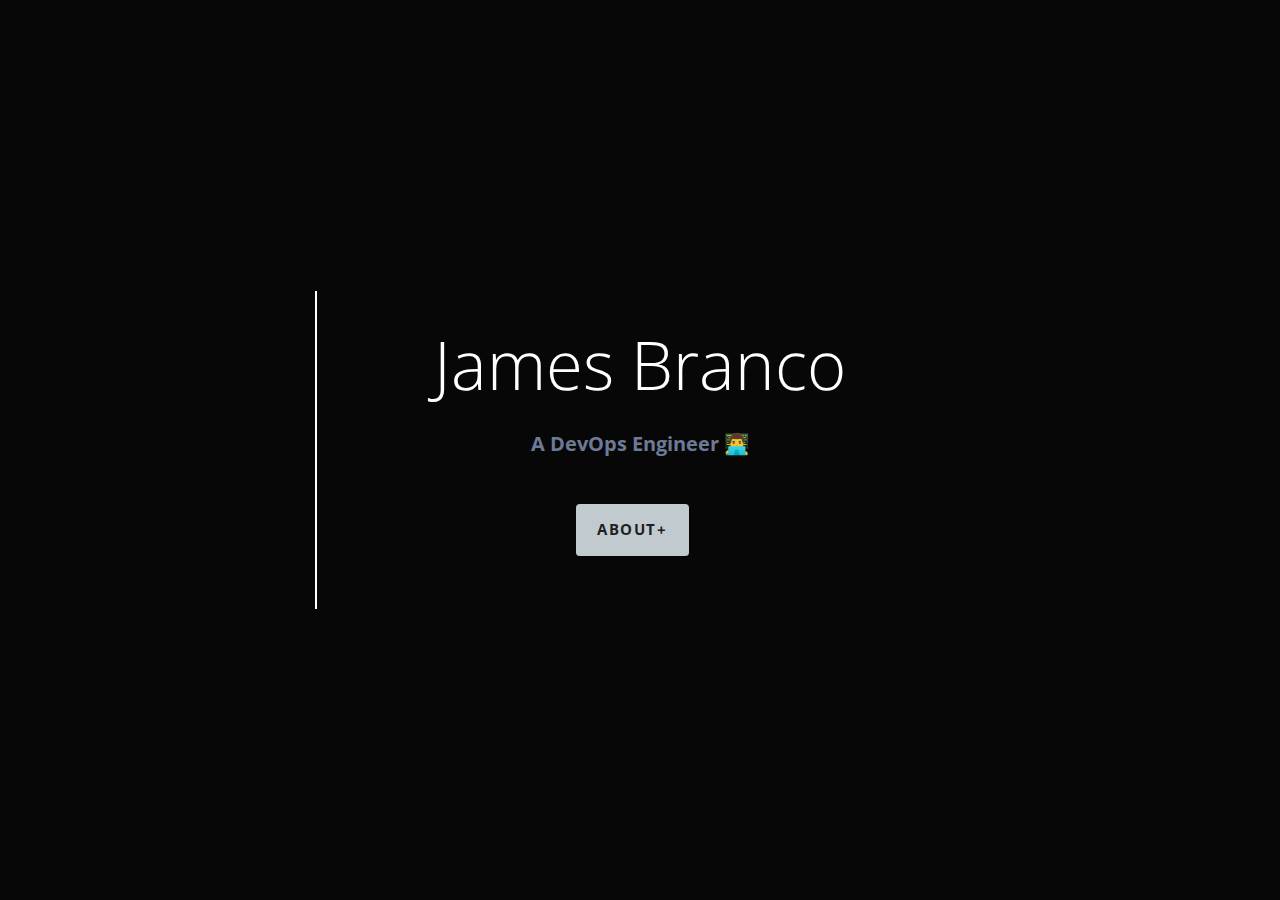
==== commit 60d4bd6c: "okx2" ====
--- a/index.html
+++ b/index.html
@@ -20,8 +20,8 @@
 				<h1>James Branco</h1>
 				<p>A DevOps Engineer 👨‍💻</p>
 				<div class="action-wrapper">
-					<a href="https://github.com/jtmb/" class="cd-btn main-action">GitHub</a>
-					<a href="https://www.linkedin.com/in/james-monteiro-branco-0ab7a688/" class="cd-btn second-action">Linkdin</a>
+					<!-- <a href="https://github.com/jtmb/" class="cd-btn main-action">GitHub</a>
+					<a href="https://www.linkedin.com/in/james-monteiro-branco-0ab7a688/" class="cd-btn second-action">Linkdin</a> -->
 					<a href="/dev/index.html" class="cd-btn">About+</a>
 					<p></p>
 					<p></p>
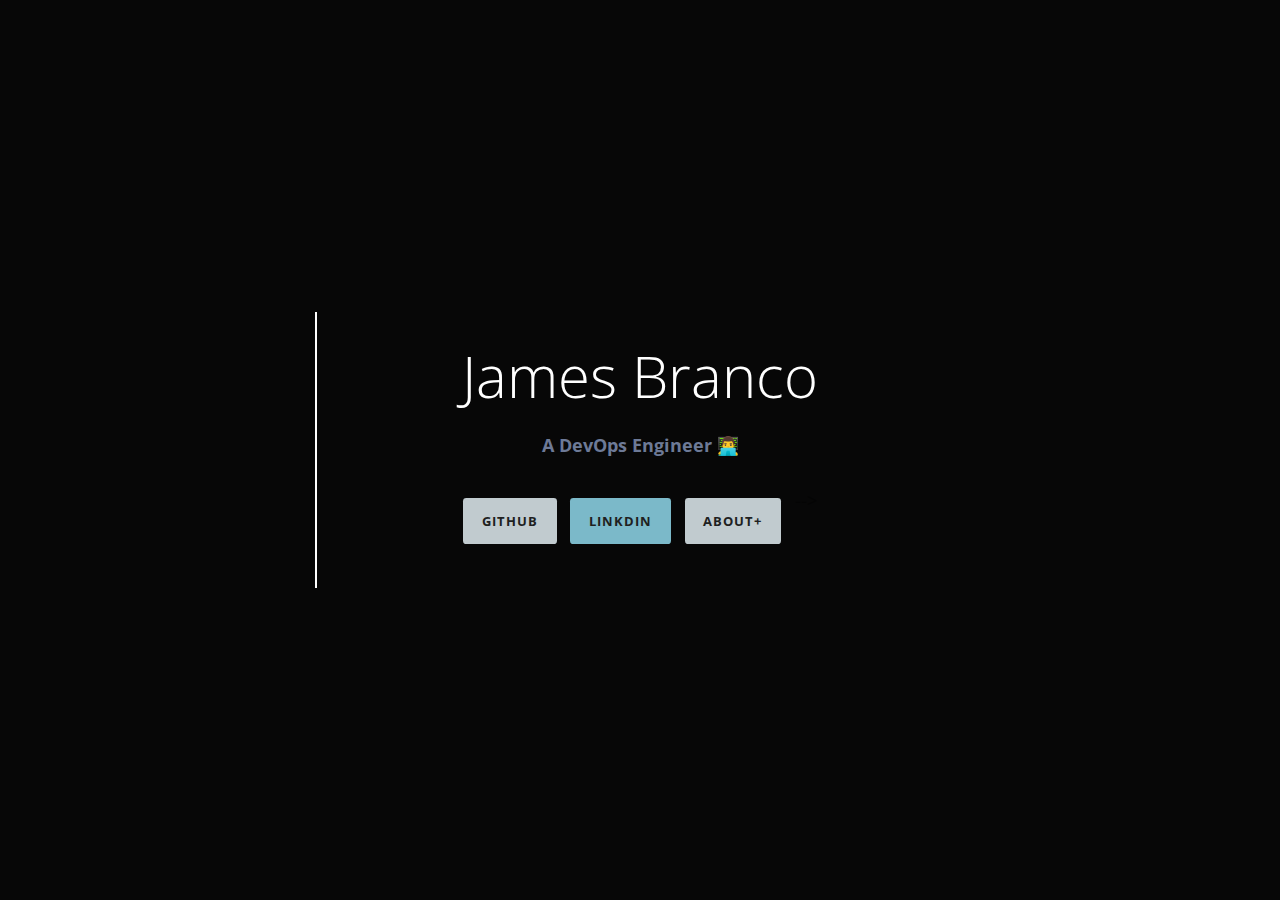
==== commit ff9d7b96: "ok" ====
--- a/index.html
+++ b/index.html
@@ -20,7 +20,7 @@
 				<h1>James Branco</h1>
 				<p>A DevOps Engineer 👨‍💻</p>
 				<div class="action-wrapper">
-					<!-- <a href="https://github.com/jtmb/" class="cd-btn main-action">GitHub</a>
+					<a href="https://github.com/jtmb/" class="cd-btn">GitHub</a>
 					<a href="https://www.linkedin.com/in/james-monteiro-branco-0ab7a688/" class="cd-btn second-action">Linkdin</a> -->
 					<a href="/dev/index.html" class="cd-btn">About+</a>
 					<p></p>
--- a/dev/css/style.css
+++ b/dev/css/style.css
@@ -8,7 +8,7 @@
 }
 
 html {
-  font-size: 80%;
+  font-size: 70%;
 }
 
 body {
@@ -87,7 +87,7 @@
   color: #201f1f;
   text-transform: uppercase;
   font-weight: bold;
-  letter-spacing: 1.5px;
+  letter-spacing: 1px;
   background-color: #c1cbcf;
   border-radius: .25em;
   margin-right: 1em;
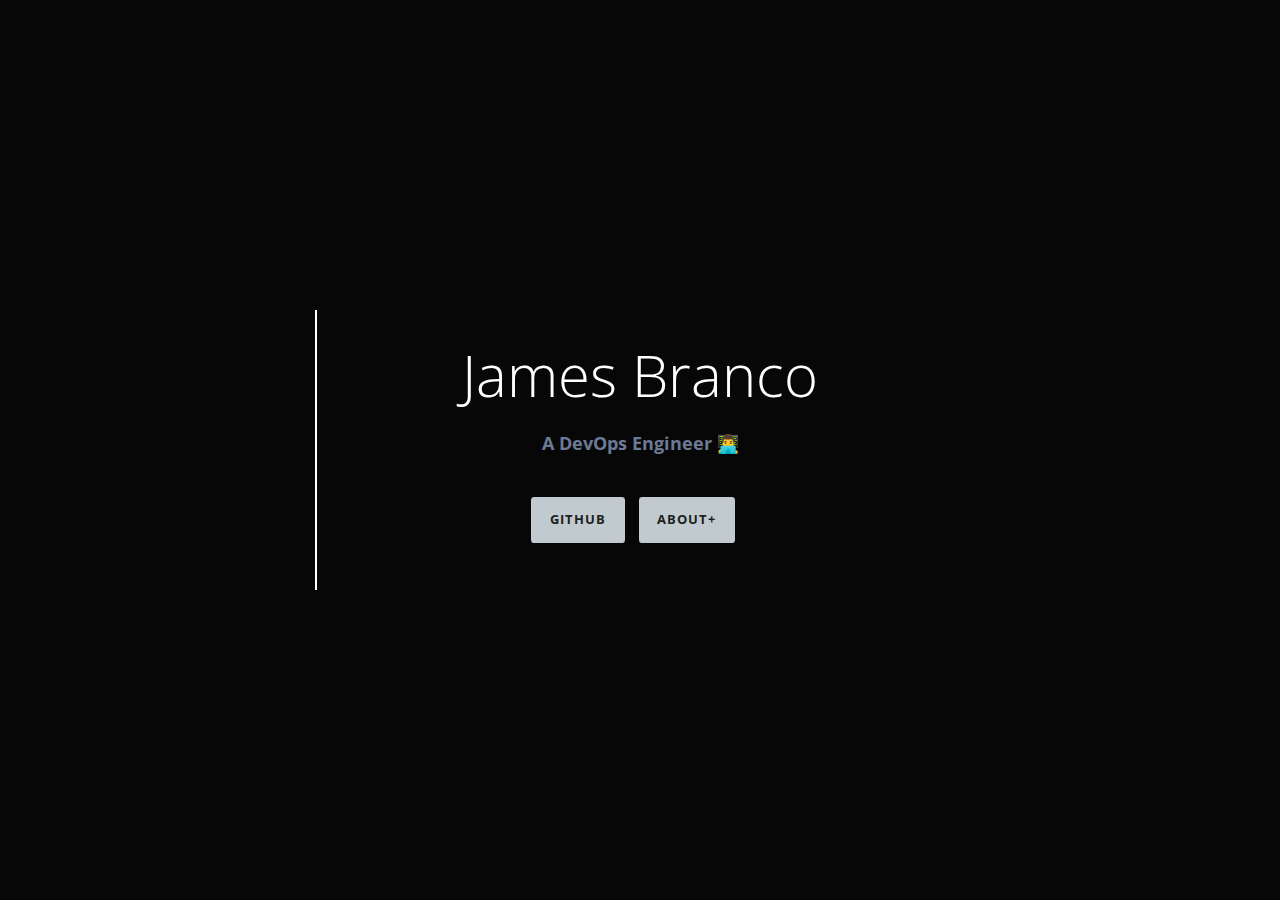
==== commit 2abd7ebf: "fine" ====
--- a/index.html
+++ b/index.html
@@ -21,7 +21,6 @@
 				<p>A DevOps Engineer 👨‍💻</p>
 				<div class="action-wrapper">
 					<a href="https://github.com/jtmb/" class="cd-btn">GitHub</a>
-					<a href="https://www.linkedin.com/in/james-monteiro-branco-0ab7a688/" class="cd-btn second-action">Linkdin</a> -->
 					<a href="/dev/index.html" class="cd-btn">About+</a>
 					<p></p>
 					<p></p>
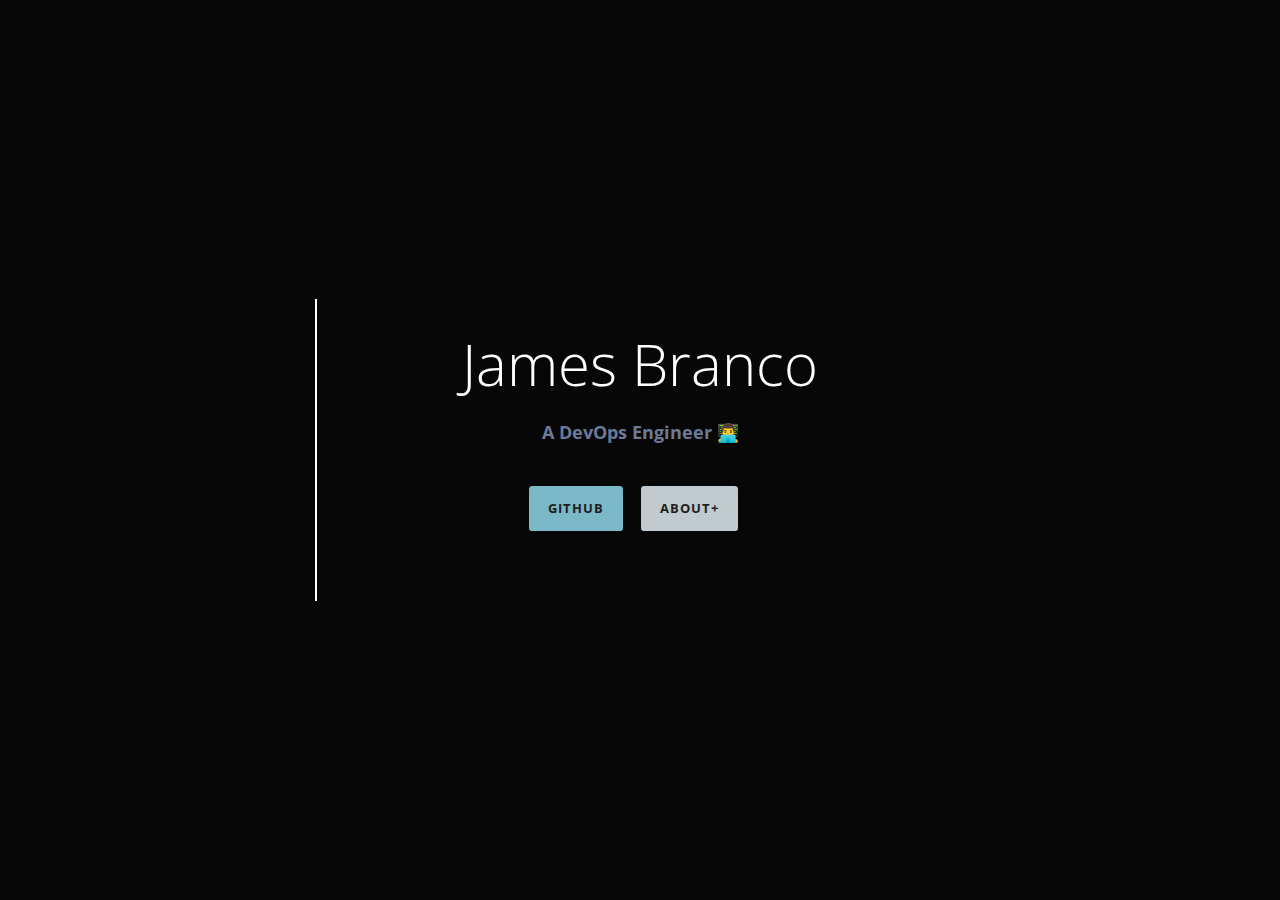
==== commit a5e86a87: "ok" ====
--- a/index.html
+++ b/index.html
@@ -19,8 +19,8 @@
 			<div>
 				<h1>James Branco</h1>
 				<p>A DevOps Engineer 👨‍💻</p>
-				<div class="action-wrapper">
-					<a href="https://github.com/jtmb/" class="cd-btn">GitHub</a>
+				<!-- <div class="action-wrapper"> -->
+					<a href="https://github.com/jtmb/" class="cd-btn second-action">GitHub</a>
 					<a href="/dev/index.html" class="cd-btn">About+</a>
 					<p></p>
 					<p></p>
